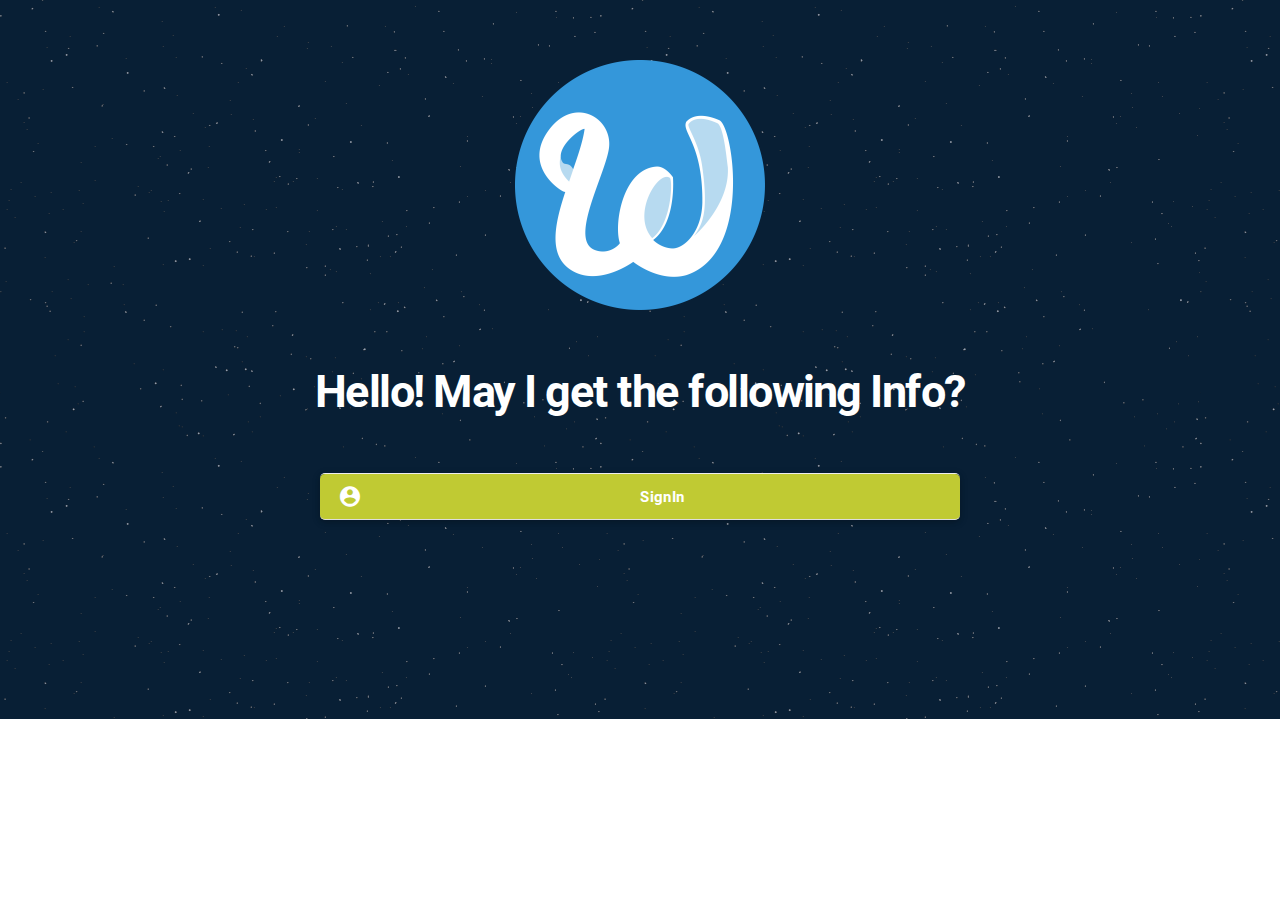
==== client/login.html @ ab46c4fc "Changes" ====
<html>
<head>
	<title>I Attend!</title>
	<link rel="stylesheet" type="text/css" href="css/animation.css">
	<link rel="stylesheet" type="text/css" href="css/materialize.css">
	<link rel="stylesheet" type="text/css" href="css/login.css">
	<script type="text/javascript" src="js/jquery.min.js"></script>
	<script type="text/javascript" src="js/materialize.js"></script>
	<script type="text/javascript" src="js/initialization.js"></script>
	<script type="text/javascript" src="js/confirmation.js"></script>
</head>
<body>
	<section class="login-container">

		<section class="container">
			<section class="logo">
				<img src="images/logo.png" class="bounce">
				
				<h1 class="flow-text info">Hello! May I get the following Info?</h1>
			</section>
		</section>

		<section class="choices">

			<ul class="collapsible collapsible-expandable">

		        <li class="choices-li">
		          	<section class="collapsible-header second">
		          		<i class="mdi-action-account-circle pulse"></i><label>SignIn</label>
		          	</section>
		            <section class="collapsible-body" style="display: none;">
			          	  <section class="row form slideExpandUp">
					        <form action="#" method="post" class="col s12">
					          <section class="row">
					            <section class="col s6"><input type="text" placeholder="User Name" name="username" required></section>
					            <section class="col s6"><input type="password" placeholder="Password" name="password" required></section>
					          </section>
					          <section class="row col s12">        
				            	<button class="btn-large" type="submit">
				            		<i class="mdi-action-lock-open tossing"></i> Login
				            	</button>
					          </section>
					        </form>
					      </section>
		            </section>
		        </li>

		      <!--  <li class="choices-li">
		          <section class="collapsible-header second">
		          	<i class="mdi-content-create pulse"></i><label>SignUp</label>
		          </section>
		          <section class="collapsible-body" style="display: none;">
			          	<section class="row form slideExpandUp">
			          		<form action="#" method="post" class="col s12 ">

					          <section class="row">
					            <section class="col s6"><input type="text" name="firstname" placeholder="First Name" required></section>
					            <section class="col s6"><input type="text" name="lastname" placeholder="Last Name" required></section>
					          </section>

					          <section class="row">
					            <section class="col s12">
					            	<input type="text" name="position" placeholder="Position in the Company" required>
					            </section>
					          </section>

					          <section class="row">
					            <section class="col s6">
					            	<input type="text" name="email" placeholder="Email" required>
					            </section>
					            <section class="col s6">
					            	<input type="text" name="contact" placeholder="Contact No." required>
					            </section>
					          </section>

					          <section class="row gender">
						            <p class="col s4">
						            	<input name="gender" type="radio" id="test1" value="male" required/>
		          						<label for="test1">Male</label>
						            </p>
						            <p class="col s4">
						            	<input name="gender" type="radio" id="test2" value="female" required />
		          						<label for="test2">Female</label>
		          					</p>
		          					<p class="col s4">
						            	<input name="gender" type="radio" id="test3" value="other" required />
		          						<label for="test3">Other</label>
		          					</p>
					          </section>

					          <section class="row">
						            <section class="col s12">
						            	<input type="text" name="username" placeholder="Username" required>
						            </section>
						      </section>

							  <section class="row">
						            <section class="col s6">
						            	<input id="password" type="password" name="password" required placeholder="Password">
						            </section>
						            <section class="col s6">
						            	<input id="confirm_password" type="password" name="passwordconf" oninput="check(this)" required placeholder="Confirm Password">
						            </section>
						      </section>

					      	  <section class="row col s12">        
					            	<button class="btn-large" type="submit">
					            		<i class="mdi-content-save tossing"></i> Save
					            	</button>
					          </section>
					          
					        </form>
					    </section>
		          </section>
		        </li>-->

		      </ul>

		</section>
	</section>
</body>
</html>
---- client/css/animation.css ----
/*
==============================================
CSS3 ANIMATION CHEAT SHEET
==============================================

Made by Justin Aguilar

www.justinaguilar.com/animations/

Questions, comments, concerns, love letters:
justin@justinaguilar.com
==============================================
*/

/*
==============================================
slideDown
==============================================
*/


.slideDown{
	animation-name: slideDown;
	-webkit-animation-name: slideDown;	

	animation-duration: 1s;	
	-webkit-animation-duration: 1s;

	animation-timing-function: ease;	
	-webkit-animation-timing-function: ease;	

	visibility: visible !important;						
}

@keyframes slideDown {
	0% {
		transform: translateY(-100%);
	}
	50%{
		transform: translateY(8%);
	}
	65%{
		transform: translateY(-4%);
	}
	80%{
		transform: translateY(4%);
	}
	95%{
		transform: translateY(-2%);
	}			
	100% {
		transform: translateY(0%);
	}		
}

@-webkit-keyframes slideDown {
	0% {
		-webkit-transform: translateY(-100%);
	}
	50%{
		-webkit-transform: translateY(8%);
	}
	65%{
		-webkit-transform: translateY(-4%);
	}
	80%{
		-webkit-transform: translateY(4%);
	}
	95%{
		-webkit-transform: translateY(-2%);
	}			
	100% {
		-webkit-transform: translateY(0%);
	}	
}

/*
==============================================
slideUp
==============================================
*/


.slideUp{
	animation-name: slideUp;
	-webkit-animation-name: slideUp;	

	animation-duration: 1s;	
	-webkit-animation-duration: 1s;

	animation-timing-function: ease;	
	-webkit-animation-timing-function: ease;

	visibility: visible !important;			
}

@keyframes slideUp {
	0% {
		transform: translateY(100%);
	}
	50%{
		transform: translateY(-8%);
	}
	65%{
		transform: translateY(4%);
	}
	80%{
		transform: translateY(-4%);
	}
	95%{
		transform: translateY(2%);
	}			
	100% {
		transform: translateY(0%);
	}	
}

@-webkit-keyframes slideUp {
	0% {
		-webkit-transform: translateY(100%);
	}
	50%{
		-webkit-transform: translateY(-8%);
	}
	65%{
		-webkit-transform: translateY(4%);
	}
	80%{
		-webkit-transform: translateY(-4%);
	}
	95%{
		-webkit-transform: translateY(2%);
	}			
	100% {
		-webkit-transform: translateY(0%);
	}	
}

/*
==============================================
slideLeft
==============================================
*/


.slideLeft{
	animation-name: slideLeft;
	-webkit-animation-name: slideLeft;	

	animation-duration: 1s;	
	-webkit-animation-duration: 1s;

	animation-timing-function: ease-in-out;	
	-webkit-animation-timing-function: ease-in-out;		

	visibility: visible !important;	
}

@keyframes slideLeft {
	0% {
		transform: translateX(150%);
	}
	50%{
		transform: translateX(-8%);
	}
	65%{
		transform: translateX(4%);
	}
	80%{
		transform: translateX(-4%);
	}
	95%{
		transform: translateX(2%);
	}			
	100% {
		transform: translateX(0%);
	}
}

@-webkit-keyframes slideLeft {
	0% {
		-webkit-transform: translateX(150%);
	}
	50%{
		-webkit-transform: translateX(-8%);
	}
	65%{
		-webkit-transform: translateX(4%);
	}
	80%{
		-webkit-transform: translateX(-4%);
	}
	95%{
		-webkit-transform: translateX(2%);
	}			
	100% {
		-webkit-transform: translateX(0%);
	}
}

/*
==============================================
slideRight
==============================================
*/


.slideRight{
	animation-name: slideRight;
	-webkit-animation-name: slideRight;	

	animation-duration: 1s;	
	-webkit-animation-duration: 1s;

	animation-timing-function: ease-in-out;	
	-webkit-animation-timing-function: ease-in-out;		

	visibility: visible !important;	
}

@keyframes slideRight {
	0% {
		transform: translateX(-150%);
	}
	50%{
		transform: translateX(8%);
	}
	65%{
		transform: translateX(-4%);
	}
	80%{
		transform: translateX(4%);
	}
	95%{
		transform: translateX(-2%);
	}			
	100% {
		transform: translateX(0%);
	}	
}

@-webkit-keyframes slideRight {
	0% {
		-webkit-transform: translateX(-150%);
	}
	50%{
		-webkit-transform: translateX(8%);
	}
	65%{
		-webkit-transform: translateX(-4%);
	}
	80%{
		-webkit-transform: translateX(4%);
	}
	95%{
		-webkit-transform: translateX(-2%);
	}			
	100% {
		-webkit-transform: translateX(0%);
	}
}

/*
==============================================
slideExpandUp
==============================================
*/


.slideExpandUp{
	animation-name: slideExpandUp;
	-webkit-animation-name: slideExpandUp;	

	animation-duration: 1.6s;	
	-webkit-animation-duration: 1.6s;

	animation-timing-function: ease-out;	
	-webkit-animation-timing-function: ease -out;

	visibility: visible !important;	
}

@keyframes slideExpandUp {
	0% {
		transform: translateY(100%) scaleX(0.5);
	}
	30%{
		transform: translateY(-8%) scaleX(0.5);
	}	
	40%{
		transform: translateY(2%) scaleX(0.5);
	}
	50%{
		transform: translateY(0%) scaleX(1.1);
	}
	60%{
		transform: translateY(0%) scaleX(0.9);		
	}
	70% {
		transform: translateY(0%) scaleX(1.05);
	}			
	80%{
		transform: translateY(0%) scaleX(0.95);		
	}
	90% {
		transform: translateY(0%) scaleX(1.02);
	}	
	100%{
		transform: translateY(0%) scaleX(1);		
	}
}

@-webkit-keyframes slideExpandUp {
	0% {
		-webkit-transform: translateY(100%) scaleX(0.5);
	}
	30%{
		-webkit-transform: translateY(-8%) scaleX(0.5);
	}	
	40%{
		-webkit-transform: translateY(2%) scaleX(0.5);
	}
	50%{
		-webkit-transform: translateY(0%) scaleX(1.1);
	}
	60%{
		-webkit-transform: translateY(0%) scaleX(0.9);		
	}
	70% {
		-webkit-transform: translateY(0%) scaleX(1.05);
	}			
	80%{
		-webkit-transform: translateY(0%) scaleX(0.95);		
	}
	90% {
		-webkit-transform: translateY(0%) scaleX(1.02);
	}	
	100%{
		-webkit-transform: translateY(0%) scaleX(1);		
	}
}

/*
==============================================
expandUp
==============================================
*/


.expandUp{
	animation-name: expandUp;
	-webkit-animation-name: expandUp;	

	animation-duration: 0.7s;	
	-webkit-animation-duration: 0.7s;

	animation-timing-function: ease;	
	-webkit-animation-timing-function: ease;		

	visibility: visible !important;	
}

@keyframes expandUp {
	0% {
		transform: translateY(100%) scale(0.6) scaleY(0.5);
	}
	60%{
		transform: translateY(-7%) scaleY(1.12);
	}
	75%{
		transform: translateY(3%);
	}	
	100% {
		transform: translateY(0%) scale(1) scaleY(1);
	}	
}

@-webkit-keyframes expandUp {
	0% {
		-webkit-transform: translateY(100%) scale(0.6) scaleY(0.5);
	}
	60%{
		-webkit-transform: translateY(-7%) scaleY(1.12);
	}
	75%{
		-webkit-transform: translateY(3%);
	}	
	100% {
		-webkit-transform: translateY(0%) scale(1) scaleY(1);
	}	
}

/*
==============================================
fadeIn
==============================================
*/

.fadeIn{
	animation-name: fadeIn;
	-webkit-animation-name: fadeIn;	

	animation-duration: 1.5s;	
	-webkit-animation-duration: 1.5s;

	animation-timing-function: ease-in-out;	
	-webkit-animation-timing-function: ease-in-out;		

	visibility: visible !important;	
}

@keyframes fadeIn {
	0% {
		transform: scale(0);
		opacity: 0.0;		
	}
	60% {
		transform: scale(1.1);	
	}
	80% {
		transform: scale(0.9);
		opacity: 1;	
	}	
	100% {
		transform: scale(1);
		opacity: 1;	
	}		
}

@-webkit-keyframes fadeIn {
	0% {
		-webkit-transform: scale(0);
		opacity: 0.0;		
	}
	60% {
		-webkit-transform: scale(1.1);
	}
	80% {
		-webkit-transform: scale(0.9);
		opacity: 1;	
	}	
	100% {
		-webkit-transform: scale(1);
		opacity: 1;	
	}		
}

/*
==============================================
expandOpen
==============================================
*/


.expandOpen{
	animation-name: expandOpen;
	-webkit-animation-name: expandOpen;	

	animation-duration: 1.2s;	
	-webkit-animation-duration: 1.2s;

	animation-timing-function: ease-out;	
	-webkit-animation-timing-function: ease-out;	

	visibility: visible !important;	
}

@keyframes expandOpen {
	0% {
		transform: scale(1.8);		
	}
	50% {
		transform: scale(0.95);
	}	
	80% {
		transform: scale(1.05);
	}
	90% {
		transform: scale(0.98);
	}	
	100% {
		transform: scale(1);
	}			
}

@-webkit-keyframes expandOpen {
	0% {
		-webkit-transform: scale(1.8);		
	}
	50% {
		-webkit-transform: scale(0.95);
	}	
	80% {
		-webkit-transform: scale(1.05);
	}
	90% {
		-webkit-transform: scale(0.98);
	}	
	100% {
		-webkit-transform: scale(1);
	}					
}

/*
==============================================
bigEntrance
==============================================
*/


.bigEntrance{
	animation-name: bigEntrance;
	-webkit-animation-name: bigEntrance;	

	animation-duration: 1.6s;	
	-webkit-animation-duration: 1.6s;

	animation-timing-function: ease-out;	
	-webkit-animation-timing-function: ease-out;	

	visibility: visible !important;			
}

@keyframes bigEntrance {
	0% {
		transform: scale(0.3) rotate(6deg) translateX(-30%) translateY(30%);
		opacity: 0.2;
	}
	30% {
		transform: scale(1.03) rotate(-2deg) translateX(2%) translateY(-2%);		
		opacity: 1;
	}
	45% {
		transform: scale(0.98) rotate(1deg) translateX(0%) translateY(0%);
		opacity: 1;
	}
	60% {
		transform: scale(1.01) rotate(-1deg) translateX(0%) translateY(0%);		
		opacity: 1;
	}	
	75% {
		transform: scale(0.99) rotate(1deg) translateX(0%) translateY(0%);
		opacity: 1;
	}
	90% {
		transform: scale(1.01) rotate(0deg) translateX(0%) translateY(0%);		
		opacity: 1;
	}	
	100% {
		transform: scale(1) rotate(0deg) translateX(0%) translateY(0%);
		opacity: 1;
	}		
}

@-webkit-keyframes bigEntrance {
	0% {
		-webkit-transform: scale(0.3) rotate(6deg) translateX(-30%) translateY(30%);
		opacity: 0.2;
	}
	30% {
		-webkit-transform: scale(1.03) rotate(-2deg) translateX(2%) translateY(-2%);		
		opacity: 1;
	}
	45% {
		-webkit-transform: scale(0.98) rotate(1deg) translateX(0%) translateY(0%);
		opacity: 1;
	}
	60% {
		-webkit-transform: scale(1.01) rotate(-1deg) translateX(0%) translateY(0%);		
		opacity: 1;
	}	
	75% {
		-webkit-transform: scale(0.99) rotate(1deg) translateX(0%) translateY(0%);
		opacity: 1;
	}
	90% {
		-webkit-transform: scale(1.01) rotate(0deg) translateX(0%) translateY(0%);		
		opacity: 1;
	}	
	100% {
		-webkit-transform: scale(1) rotate(0deg) translateX(0%) translateY(0%);
		opacity: 1;
	}				
}

/*
==============================================
hatch
==============================================
*/

.hatch{
	animation-name: hatch;
	-webkit-animation-name: hatch;	

	animation-duration: 2s;	
	-webkit-animation-duration: 2s;

	animation-timing-function: ease-in-out;	
	-webkit-animation-timing-function: ease-in-out;

	transform-origin: 50% 100%;
	-ms-transform-origin: 50% 100%;
	-webkit-transform-origin: 50% 100%; 

	visibility: visible !important;		
}

@keyframes hatch {
	0% {
		transform: rotate(0deg) scaleY(0.6);
	}
	20% {
		transform: rotate(-2deg) scaleY(1.05);
	}
	35% {
		transform: rotate(2deg) scaleY(1);
	}
	50% {
		transform: rotate(-2deg);
	}	
	65% {
		transform: rotate(1deg);
	}	
	80% {
		transform: rotate(-1deg);
	}		
	100% {
		transform: rotate(0deg);
	}									
}

@-webkit-keyframes hatch {
	0% {
		-webkit-transform: rotate(0deg) scaleY(0.6);
	}
	20% {
		-webkit-transform: rotate(-2deg) scaleY(1.05);
	}
	35% {
		-webkit-transform: rotate(2deg) scaleY(1);
	}
	50% {
		-webkit-transform: rotate(-2deg);
	}	
	65% {
		-webkit-transform: rotate(1deg);
	}	
	80% {
		-webkit-transform: rotate(-1deg);
	}		
	100% {
		-webkit-transform: rotate(0deg);
	}		
}


/*
==============================================
bounce
==============================================
*/


.bounce{
	animation-name: bounce;
	-webkit-animation-name: bounce;	

	animation-duration: 1.6s;	
	-webkit-animation-duration: 1.6s;

	animation-timing-function: ease;	
	-webkit-animation-timing-function: ease;	
	
	transform-origin: 50% 100%;
	-ms-transform-origin: 50% 100%;
	-webkit-transform-origin: 50% 100%; 	
}

@keyframes bounce {
	0% {
		transform: translateY(0%) scaleY(0.6);
	}
	60%{
		transform: translateY(-100%) scaleY(1.1);
	}
	70%{
		transform: translateY(0%) scaleY(0.95) scaleX(1.05);
	}
	80%{
		transform: translateY(0%) scaleY(1.05) scaleX(1);
	}	
	90%{
		transform: translateY(0%) scaleY(0.95) scaleX(1);
	}				
	100%{
		transform: translateY(0%) scaleY(1) scaleX(1);
	}	
}

@-webkit-keyframes bounce {
	0% {
		-webkit-transform: translateY(0%) scaleY(0.6);
	}
	60%{
		-webkit-transform: translateY(-100%) scaleY(1.1);
	}
	70%{
		-webkit-transform: translateY(0%) scaleY(0.95) scaleX(1.05);
	}
	80%{
		-webkit-transform: translateY(0%) scaleY(1.05) scaleX(1);
	}	
	90%{
		-webkit-transform: translateY(0%) scaleY(0.95) scaleX(1);
	}				
	100%{
		-webkit-transform: translateY(0%) scaleY(1) scaleX(1);
	}		
}


/*
==============================================
pulse
==============================================
*/

.pulse{
	animation-name: pulse;
	-webkit-animation-name: pulse;	

	animation-duration: 1.5s;	
	-webkit-animation-duration: 1.5s;

	animation-iteration-count: infinite;
	-webkit-animation-iteration-count: infinite;
}

@keyframes pulse {
	0% {
		transform: scale(0.9);
		opacity: 0.7;		
	}
	50% {
		transform: scale(1);
		opacity: 1;	
	}	
	100% {
		transform: scale(0.9);
		opacity: 0.7;	
	}			
}

@-webkit-keyframes pulse {
	0% {
		-webkit-transform: scale(0.95);
		opacity: 0.7;		
	}
	50% {
		-webkit-transform: scale(1);
		opacity: 1;	
	}	
	100% {
		-webkit-transform: scale(0.95);
		opacity: 0.7;	
	}			
}

/*
==============================================
floating
==============================================
*/

.floating{
	animation-name: floating;
	-webkit-animation-name: floating;

	animation-duration: 1.5s;	
	-webkit-animation-duration: 1.5s;

	animation-iteration-count: infinite;
	-webkit-animation-iteration-count: infinite;
}

@keyframes floating {
	0% {
		transform: translateY(0%);	
	}
	50% {
		transform: translateY(8%);	
	}	
	100% {
		transform: translateY(0%);
	}			
}

@-webkit-keyframes floating {
	0% {
		-webkit-transform: translateY(0%);	
	}
	50% {
		-webkit-transform: translateY(8%);	
	}	
	100% {
		-webkit-transform: translateY(0%);
	}			
}

/*
==============================================
tossing
==============================================
*/

.tossing{
	animation-name: tossing;
	-webkit-animation-name: tossing;	

	animation-duration: 2.5s;	
	-webkit-animation-duration: 2.5s;

	animation-iteration-count: infinite;
	-webkit-animation-iteration-count: infinite;
}

@keyframes tossing {
	0% {
		transform: rotate(-4deg);	
	}
	50% {
		transform: rotate(4deg);
	}
	100% {
		transform: rotate(-4deg);	
	}						
}

@-webkit-keyframes tossing {
	0% {
		-webkit-transform: rotate(-4deg);	
	}
	50% {
		-webkit-transform: rotate(4deg);
	}
	100% {
		-webkit-transform: rotate(-4deg);	
	}				
}

/*
==============================================
pullUp
==============================================
*/

.pullUp{
	animation-name: pullUp;
	-webkit-animation-name: pullUp;	

	animation-duration: 1.1s;	
	-webkit-animation-duration: 1.1s;

	animation-timing-function: ease-out;	
	-webkit-animation-timing-function: ease-out;	

	transform-origin: 50% 100%;
	-ms-transform-origin: 50% 100%;
	-webkit-transform-origin: 50% 100%; 		
}

@keyframes pullUp {
	0% {
		transform: scaleY(0.1);
	}
	40% {
		transform: scaleY(1.02);
	}
	60% {
		transform: scaleY(0.98);
	}
	80% {
		transform: scaleY(1.01);
	}
	100% {
		transform: scaleY(0.98);
	}				
	80% {
		transform: scaleY(1.01);
	}
	100% {
		transform: scaleY(1);
	}							
}

@-webkit-keyframes pullUp {
	0% {
		-webkit-transform: scaleY(0.1);
	}
	40% {
		-webkit-transform: scaleY(1.02);
	}
	60% {
		-webkit-transform: scaleY(0.98);
	}
	80% {
		-webkit-transform: scaleY(1.01);
	}
	100% {
		-webkit-transform: scaleY(0.98);
	}				
	80% {
		-webkit-transform: scaleY(1.01);
	}
	100% {
		-webkit-transform: scaleY(1);
	}		
}

/*
==============================================
pullDown
==============================================
*/

.pullDown{
	animation-name: pullDown;
	-webkit-animation-name: pullDown;	

	animation-duration: 1.1s;	
	-webkit-animation-duration: 1.1s;

	animation-timing-function: ease-out;	
	-webkit-animation-timing-function: ease-out;	

	transform-origin: 50% 0%;
	-ms-transform-origin: 50% 0%;
	-webkit-transform-origin: 50% 0%; 		
}

@keyframes pullDown {
	0% {
		transform: scaleY(0.1);
	}
	40% {
		transform: scaleY(1.02);
	}
	60% {
		transform: scaleY(0.98);
	}
	80% {
		transform: scaleY(1.01);
	}
	100% {
		transform: scaleY(0.98);
	}				
	80% {
		transform: scaleY(1.01);
	}
	100% {
		transform: scaleY(1);
	}							
}

@-webkit-keyframes pullDown {
	0% {
		-webkit-transform: scaleY(0.1);
	}
	40% {
		-webkit-transform: scaleY(1.02);
	}
	60% {
		-webkit-transform: scaleY(0.98);
	}
	80% {
		-webkit-transform: scaleY(1.01);
	}
	100% {
		-webkit-transform: scaleY(0.98);
	}				
	80% {
		-webkit-transform: scaleY(1.01);
	}
	100% {
		-webkit-transform: scaleY(1);
	}		
}

/*
==============================================
stretchLeft
==============================================
*/

.stretchLeft{
	animation-name: stretchLeft;
	-webkit-animation-name: stretchLeft;	

	animation-duration: 1.5s;	
	-webkit-animation-duration: 1.5s;

	animation-timing-function: ease-out;	
	-webkit-animation-timing-function: ease-out;	

	transform-origin: 100% 0%;
	-ms-transform-origin: 100% 0%;
	-webkit-transform-origin: 100% 0%; 
}

@keyframes stretchLeft {
	0% {
		transform: scaleX(0.3);
	}
	40% {
		transform: scaleX(1.02);
	}
	60% {
		transform: scaleX(0.98);
	}
	80% {
		transform: scaleX(1.01);
	}
	100% {
		transform: scaleX(0.98);
	}				
	80% {
		transform: scaleX(1.01);
	}
	100% {
		transform: scaleX(1);
	}							
}

@-webkit-keyframes stretchLeft {
	0% {
		-webkit-transform: scaleX(0.3);
	}
	40% {
		-webkit-transform: scaleX(1.02);
	}
	60% {
		-webkit-transform: scaleX(0.98);
	}
	80% {
		-webkit-transform: scaleX(1.01);
	}
	100% {
		-webkit-transform: scaleX(0.98);
	}				
	80% {
		-webkit-transform: scaleX(1.01);
	}
	100% {
		-webkit-transform: scaleX(1);
	}		
}

/*
==============================================
stretchRight
==============================================
*/

.stretchRight{
	animation-name: stretchRight;
	-webkit-animation-name: stretchRight;	

	animation-duration: 1.5s;	
	-webkit-animation-duration: 1.5s;

	animation-timing-function: ease-out;	
	-webkit-animation-timing-function: ease-out;	

	transform-origin: 0% 0%;
	-ms-transform-origin: 0% 0%;
	-webkit-transform-origin: 0% 0%; 		
}

@keyframes stretchRight {
	0% {
		transform: scaleX(0.3);
	}
	40% {
		transform: scaleX(1.02);
	}
	60% {
		transform: scaleX(0.98);
	}
	80% {
		transform: scaleX(1.01);
	}
	100% {
		transform: scaleX(0.98);
	}				
	80% {
		transform: scaleX(1.01);
	}
	100% {
		transform: scaleX(1);
	}							
}

@-webkit-keyframes stretchRight {
	0% {
		-webkit-transform: scaleX(0.3);
	}
	40% {
		-webkit-transform: scaleX(1.02);
	}
	60% {
		-webkit-transform: scaleX(0.98);
	}
	80% {
		-webkit-transform: scaleX(1.01);
	}
	100% {
		-webkit-transform: scaleX(0.98);
	}				
	80% {
		-webkit-transform: scaleX(1.01);
	}
	100% {
		-webkit-transform: scaleX(1);
	}		
}
---- client/css/login.css ----
.container {
	color: white;
	width: 80%;
}

.login-container{
	background-color: #081F35;
	background-image: url("../images/starfield.png");
	color: white;
	padding-bottom: 69px;
	height: 650px;
	margin-bottom: 0;
	overflow: hidden;
}

.login-container input{
	border-radius: 8px;
	padding: 0 0 0 5px;
	font-size: 20px;
}
.login-container .btn-large {
	font-weight: bolder;
	border-radius: 5px;
	box-shadow: 2px 5px #333;
}

.login-container .container .logo img{
	display: block;
	margin: 60px auto;
	width: 250px;
}


.login-container .container .info{
	color: white;
	font-size: 45px;
	text-align: center;
	font-weight: bolder;
}

.login-container .choices{
	width: 50%;
	margin: 60px auto;
	text-align: center;
}

.login-container .form{
	background-color: rgba(0,0,0,0.6);
}
.login-container .gender{
	margin: 20px 0 5px 0;
	font-size: 20px;
}

.collapsible{
	border-radius: 5px;
	border: none;
}

.collapsible-header{
	font-weight: bolder;
	border-radius: 5px;
}

.first{
	background-color: #0288d1;
}

.second{
	background-color:#c0ca33;
}
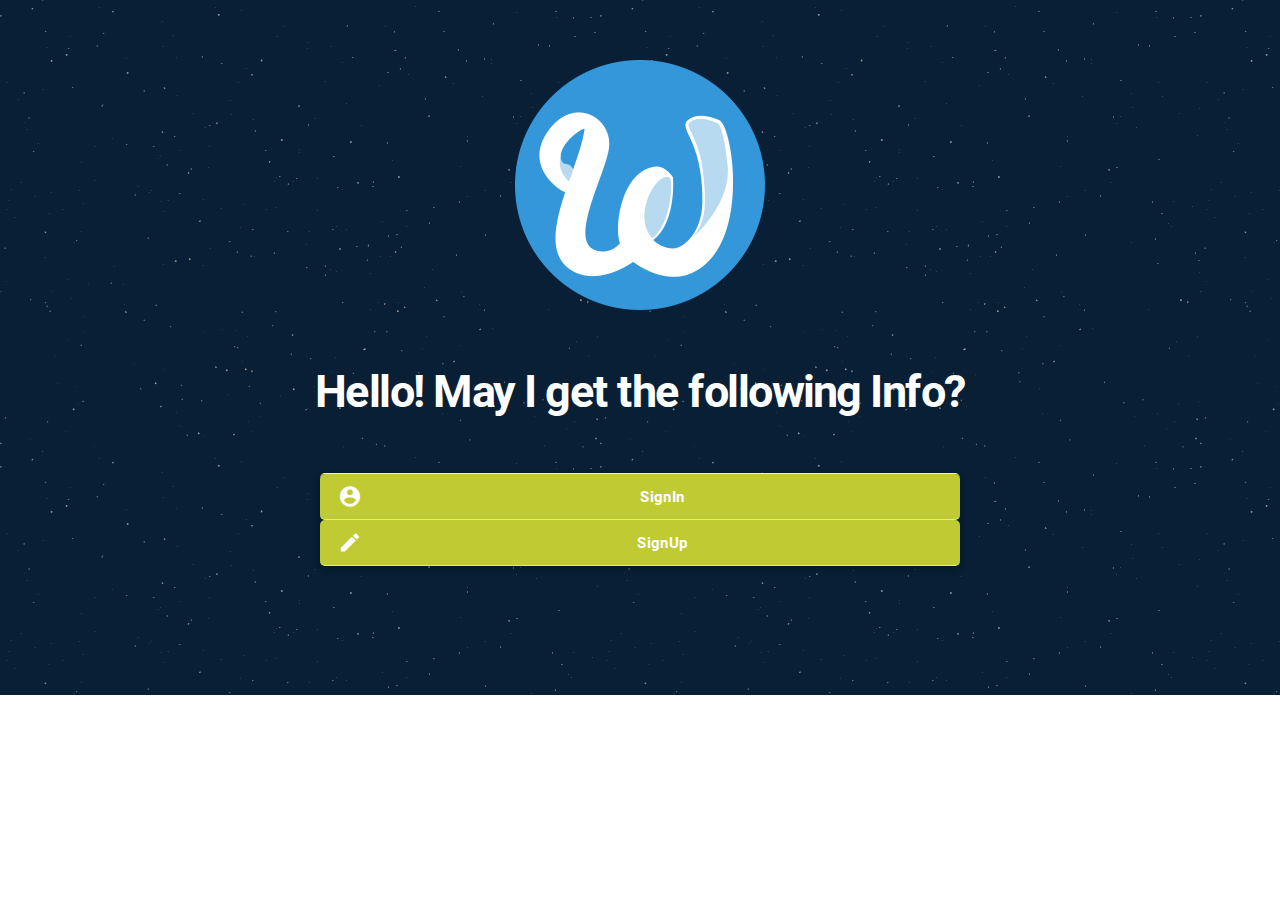
==== commit 9b65b3b7: "Time in and Time out done" ====
--- a/client/login.html
+++ b/client/login.html
@@ -45,7 +45,7 @@
 		            </section>
 		        </li>
 
-		      <!--  <li class="choices-li">
+		       <li class="choices-li">
 		          <section class="collapsible-header second">
 		          	<i class="mdi-content-create pulse"></i><label>SignUp</label>
 		          </section>
@@ -112,7 +112,7 @@
 					        </form>
 					    </section>
 		          </section>
-		        </li>-->
+		        </li>
 
 		      </ul>
 
--- a/client/css/login.css
+++ b/client/css/login.css
@@ -8,7 +8,7 @@
 	background-image: url("../images/starfield.png");
 	color: white;
 	padding-bottom: 69px;
-	height: 650px;
+
 	margin-bottom: 0;
 	overflow: hidden;
 }
